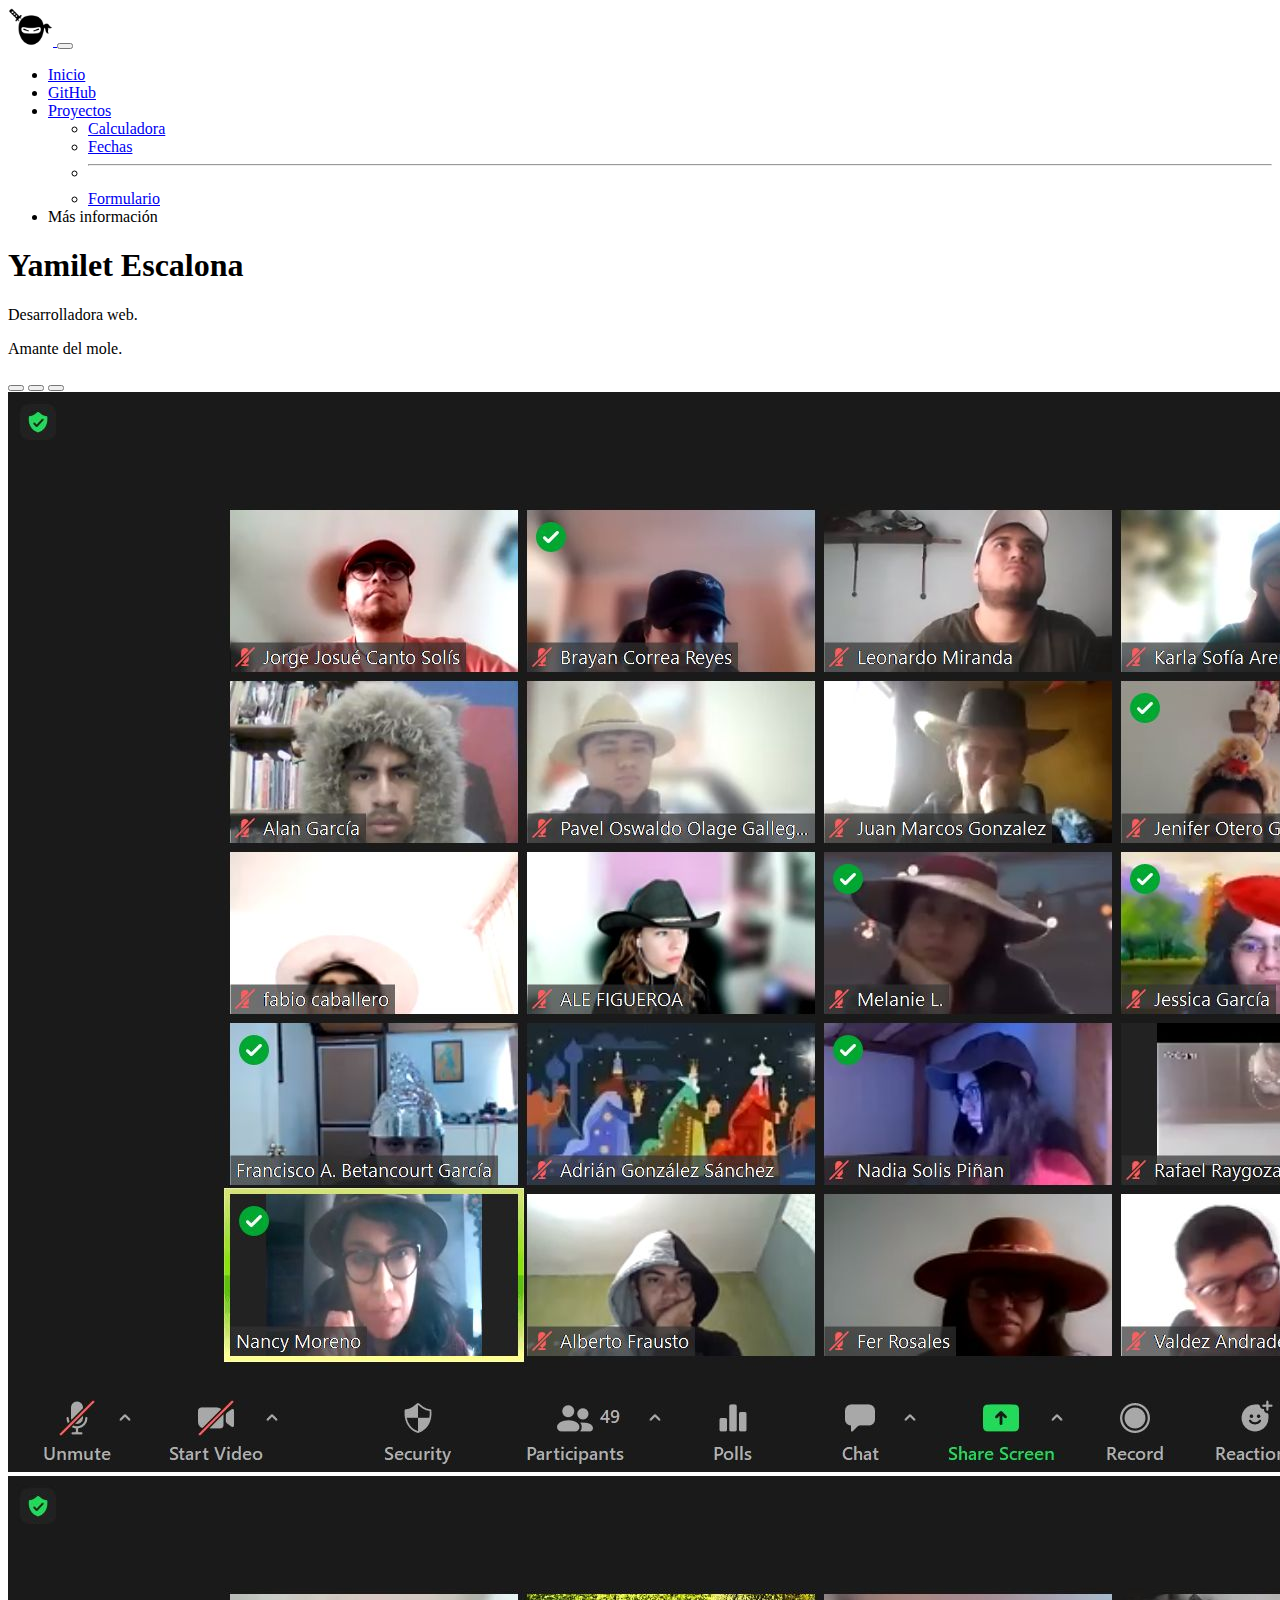
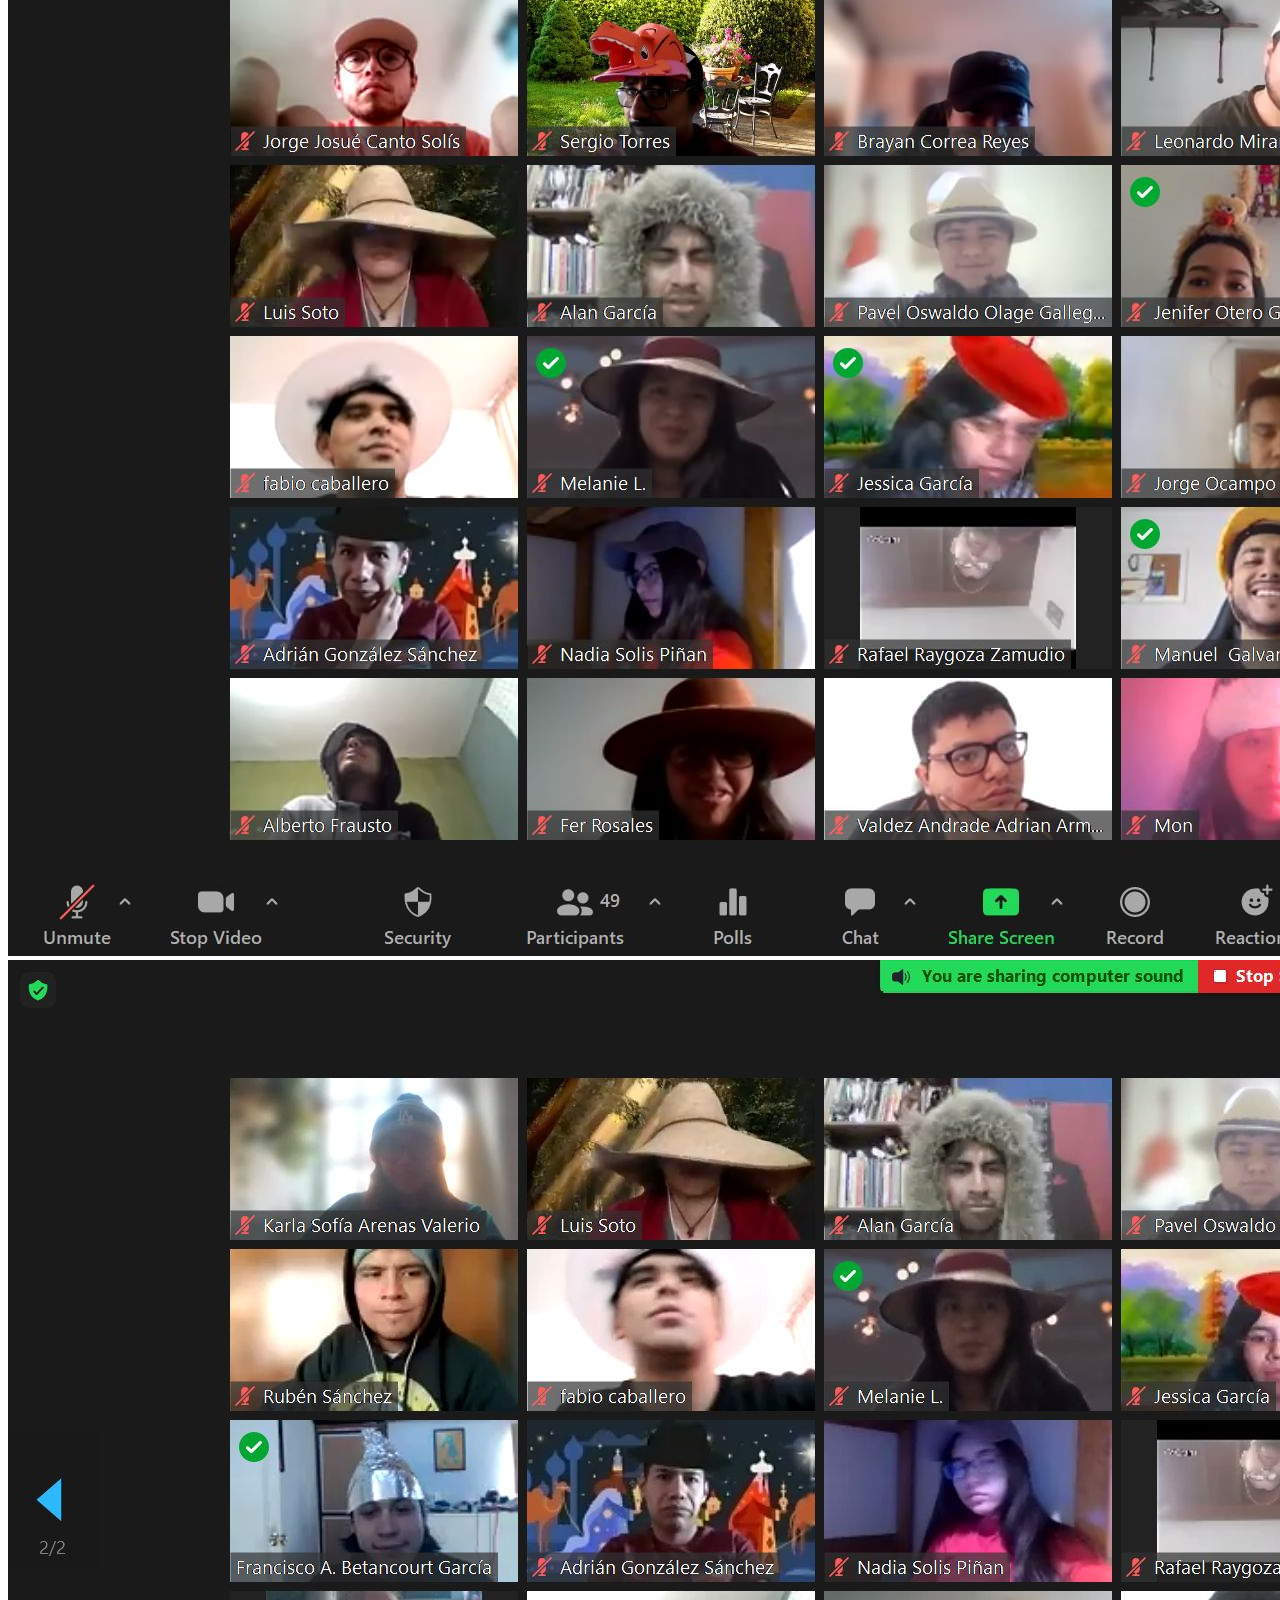
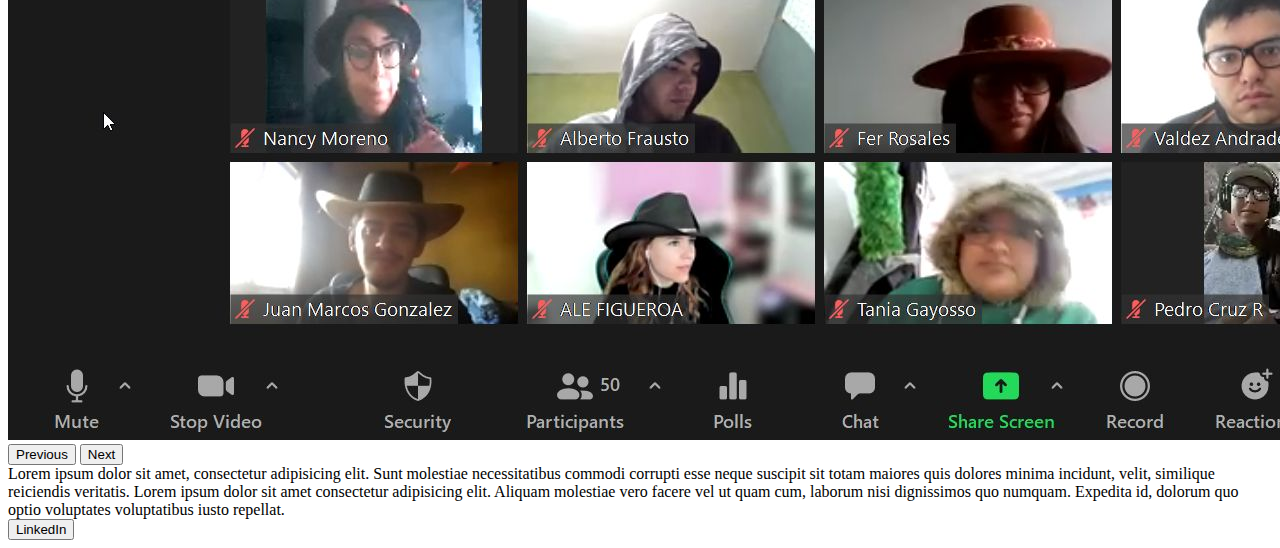
==== Index.html @ 20102d3e "ci: linkedin" ====
<!DOCTYPE html>
<html lang="es">
<head>
    <meta charset="utf-8" />
    <meta name="viewport" content="width=device-width, initial-scale=1" />
    <title>Bootstrap demo</title>
    <!-- Bootstrap CSS -->
    <link href="https://cdn.jsdelivr.net/npm/bootstrap@5.3.0-alpha1/dist/css/bootstrap.min.css" rel="stylesheet" integrity="sha384-GLhlTQ8iRABdZLl6O3oVMWSktQOp6b7In1Zl3/Jr59b6EGGoI1aFkw7cmDA6j6gD" crossorigin="anonymous"/>
    <!-- CSS personalizado -->
    <link rel="stylesheet" href="style.css"/>
</head>
<body>
    <!--Navbar -->
    <nav class="navbar navbar-expand-sm bg-body-emphasis">
        <div class="container-fluid">
            <a class="navbar-brand" href="#">
                <img class="logo-ninja" src="assets/IMG/ninja.png" alt="logo ninja"/>
            </a>
            <button class="navbar-toggler" type="button" data-bs-toggle="collapse"
                data-bs-target="#navbarSupportedContent" aria-controls="navbarSupportedContent" aria-expanded="false"
                aria-label="Toggle navigation">
                <span class="navbar-toggler-icon"></span>
            </button>
            <div class="collapse navbar-collapse" id="navbarSupportedContent">
                <ul class="navbar-nav me-auto mb-2 mb-lg-0">
                    <li class="nav-item">
                        <a class="nav-link active" aria-current="page" href="#">Inicio</a>
                    </li>
                    <li class="nav-item">
                        <a class="nav-link" target="_blank" href="https://github.com/YamiEscalona">GitHub</a>
                    </li>
                    <li class="nav-item dropdown">
                        <a class="nav-link dropdown-toggle" href="#" role="button" data-bs-toggle="dropdown"
                            aria-expanded="false">
                            Proyectos
                        </a>
                        <ul class="dropdown-menu">
                            <li><a class="dropdown-item" href="#">Calculadora</a></li>
                            <li><a class="dropdown-item" href="#">Fechas</a></li>
                            <li>
                                <hr class="dropdown-divider" />
                            </li>
                            <li>
                                <a class="dropdown-item" href="#">Formulario</a>
                            </li>
                        </ul>
                    </li>
                    <li class="nav-item">
                        <a class="nav-link disabled">Más información</a>
                    </li>
                </ul>
            </div>
        </div>
    </nav>
    <!-- Acerca de -->
    <div class="container">
        <div class="row">
            <h1 class="col">Yamilet Escalona</h1>
        </div>
        <div class="row">
            <p class="col-12 col-sm-4">Desarrolladora web.</p>
            <p class="col-12 col-sm-4">Amante del mole.</p>
        </div>
    </div>
    <!-- Carousel y descripción -->
    <div class="container">
        <div class="row justify-content-center">
            <!-- carousel -->
            <div class="col-10 col-sm-7">
                <div id="carouselExampleIndicators" class="carousel slide">
                    <div class="carousel-indicators">
                        <button type="button" data-bs-target="#carouselExampleIndicators" data-bs-slide-to="0"
                            class="active" aria-current="true" aria-label="Slide 1"></button>
                        <button type="button" data-bs-target="#carouselExampleIndicators" data-bs-slide-to="1"
                            aria-label="Slide 2"></button>
                        <button type="button" data-bs-target="#carouselExampleIndicators" data-bs-slide-to="2"
                            aria-label="Slide 3"></button>
                    </div>
                    <div class="carousel-inner">
                        <div class="carousel-item active">
                            <img src="./assets/IMG/carousel/sombreros1.jpg" class="d-block w-100 mx-auto" alt="..." />
                        </div>
                        <div class="carousel-item">
                            <img src="./assets/IMG/carousel/sombreros2.jpg" class="d-block w-100 mx-auto" alt="..." />
                        </div>
                        <div class="carousel-item">
                            <img src="./assets/IMG/carousel/sombreros3.jpg" class="d-block w-100 mx-auto" alt="..." />
                        </div>
                    </div>
                    <button class="carousel-control-prev" type="button" data-bs-target="#carouselExampleIndicators"
                        data-bs-slide="prev">
                        <span class="carousel-control-prev-icon" aria-hidden="true"></span>
                        <span class="visually-hidden">Previous</span>
                    </button>
                    <button class="carousel-control-next" type="button" data-bs-target="#carouselExampleIndicators"
                        data-bs-slide="next">
                        <span class="carousel-control-next-icon" aria-hidden="true"></span>
                        <span class="visually-hidden">Next</span>
                    </button>
                </div>
            </div>
           <!-- Descripción -->
        <div class="col-10 col-sm-5">
            <div class="col">
                Lorem ipsum dolor sit amet, consectetur adipisicing elit. Sunt molestiae necessitatibus commodi corrupti esse neque suscipit sit totam maiores quis dolores minima incidunt, velit, similique reiciendis veritatis. Lorem ipsum dolor sit amet consectetur adipisicing elit. Aliquam molestiae vero facere vel ut quam cum, laborum nisi dignissimos quo numquam. Expedita id, dolorum quo optio voluptates voluptatibus iusto repellat.
            </div>
            <div class="col text-center">
                <button type="button" class="btn btn-dark my-2">LinkedIn</button>
            </div>
        </div>
    </div>
    <!-- bootstrap script -->
    <script src="https://cdn.jsdelivr.net/npm/bootstrap@5.3.0-alpha1/dist/js/bootstrap.bundle.min.js"
        integrity="sha384-w76AqPfDkMBDXo30jS1Sgez6pr3x5MlQ1ZAGC+nuZB+EYdgRZgiwxhTBTkF7CXvN"
        crossorigin="anonymous"></script>
</body>
</html>
---- style.css ----
.logo-ninja {
    max-height: 38px; 
 }
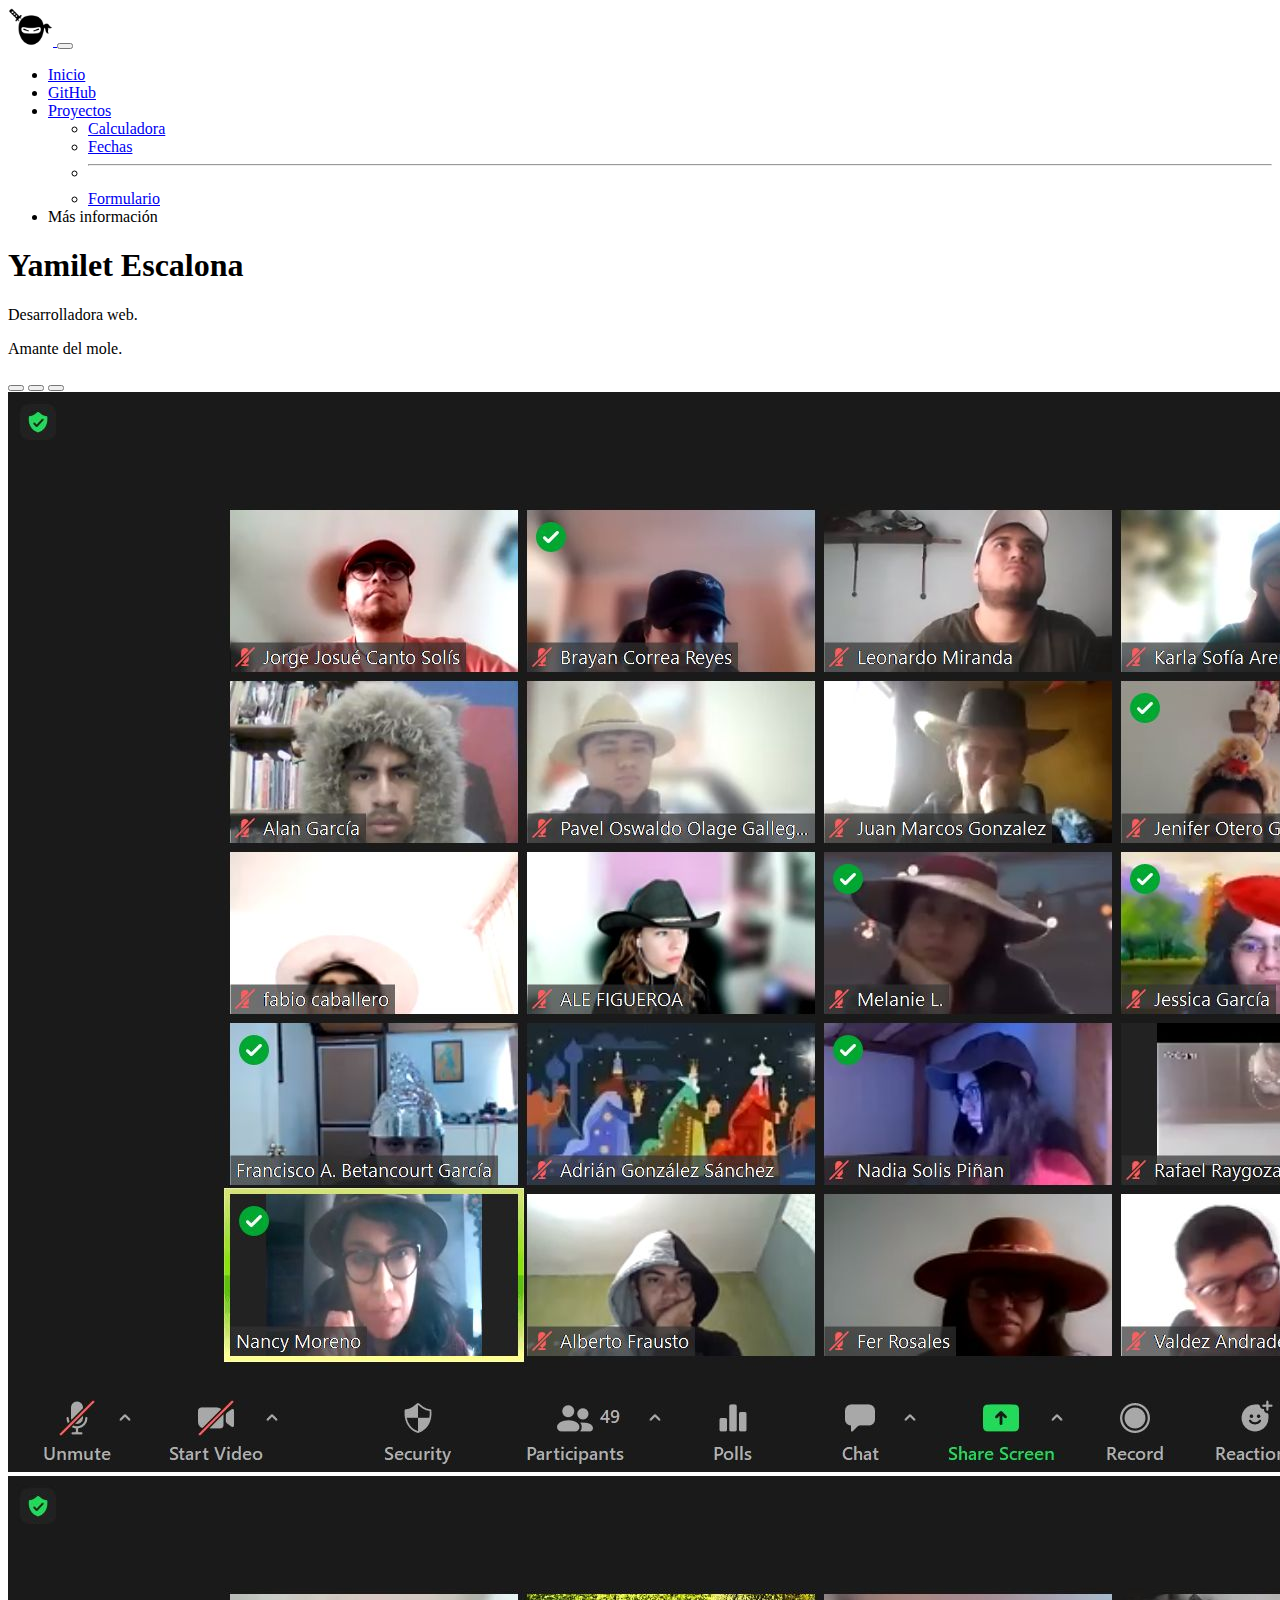
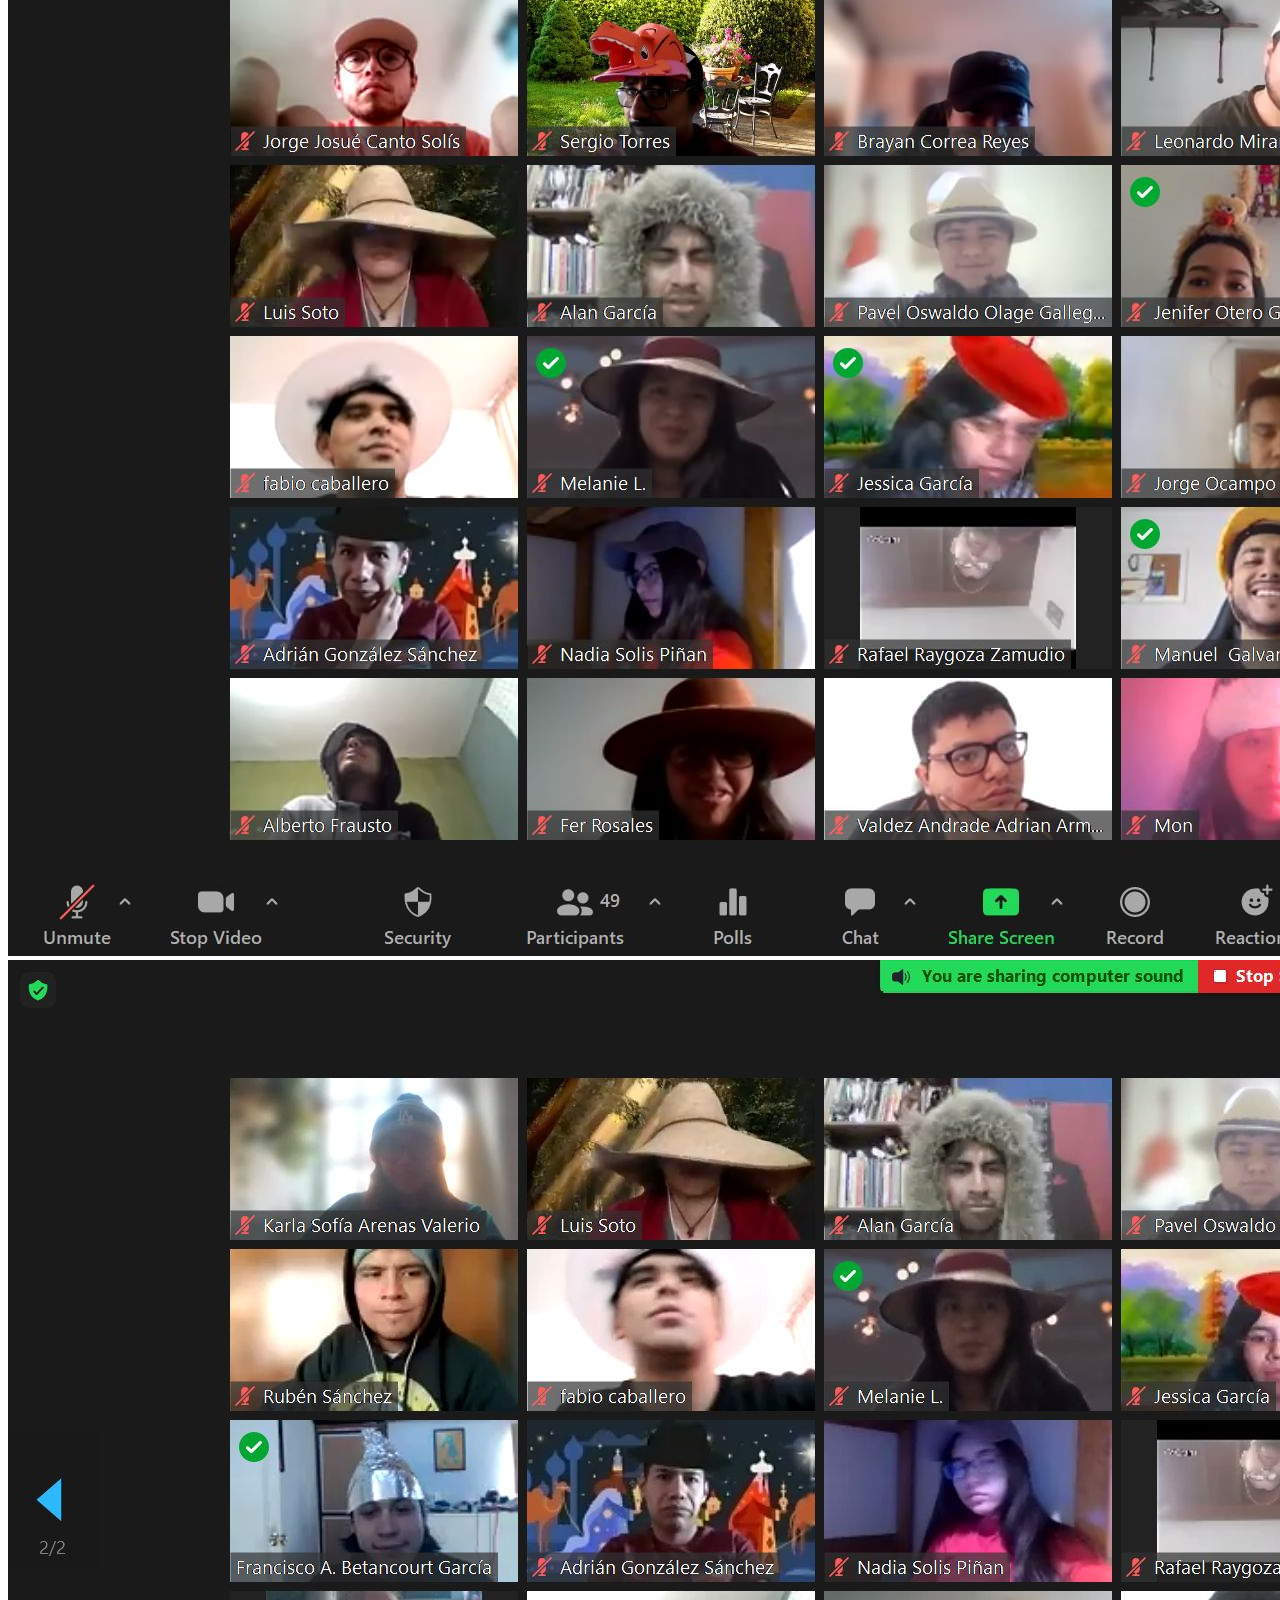
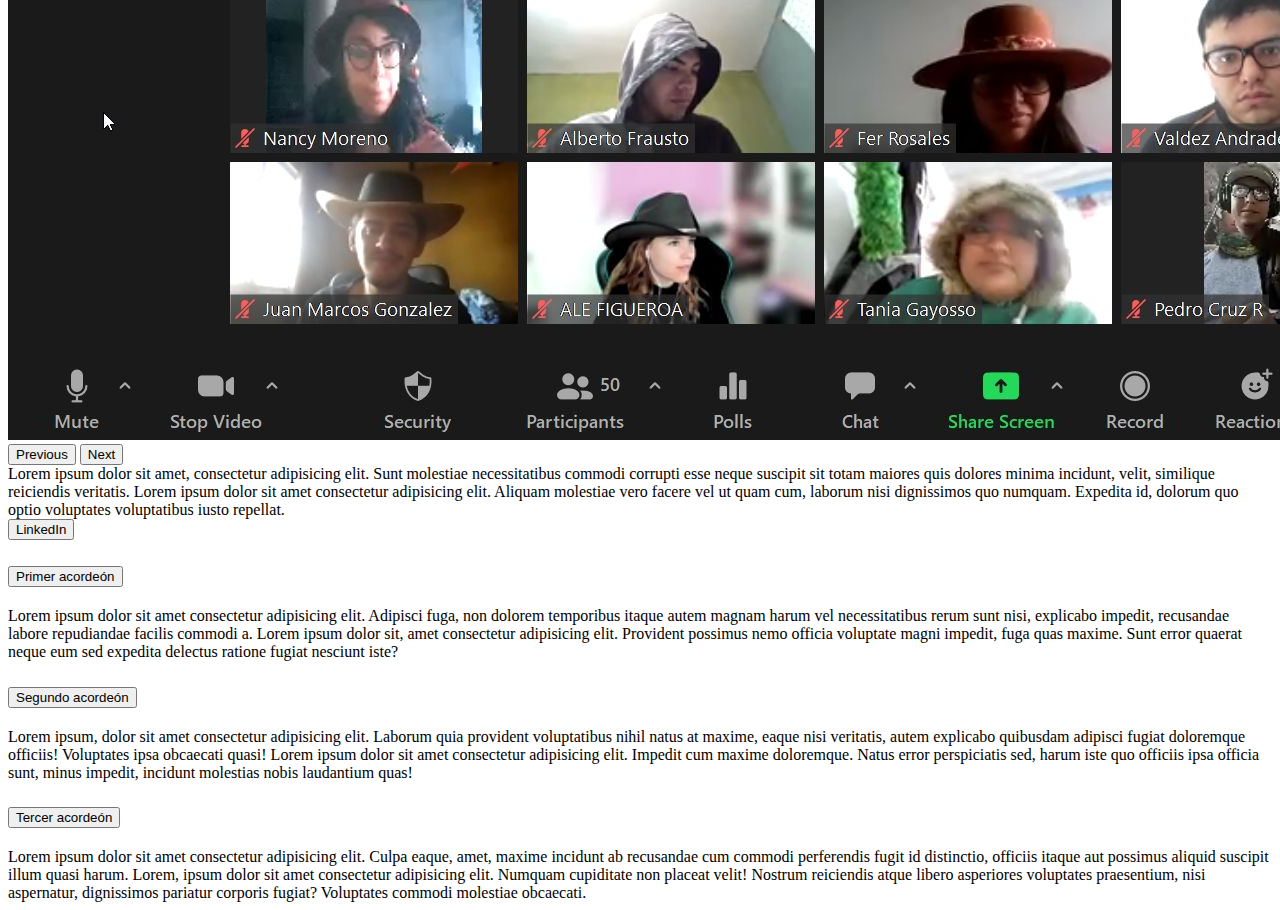
==== commit 2a5e1a48: "ci: Accordion" ====
--- a/Index.html
+++ b/Index.html
@@ -109,6 +109,43 @@
             </div>
         </div>
     </div>
+    <div class="accordion my-4" id="accordionExample">
+        <div class="accordion-item">
+          <h2 class="accordion-header" id="headingOne">
+            <button class="accordion-button" type="button" data-bs-toggle="collapse" data-bs-target="#collapseOne" aria-expanded="true" aria-controls="collapseOne">Primer acordeón
+            </button>
+          </h2>
+          <div id="collapseOne" class="accordion-collapse collapse show" aria-labelledby="headingOne" data-bs-parent="#accordionExample">
+            <div class="accordion-body">
+              Lorem ipsum dolor sit amet consectetur adipisicing elit. Adipisci fuga, non dolorem temporibus itaque autem magnam harum vel necessitatibus rerum sunt nisi, explicabo impedit, recusandae labore repudiandae facilis commodi a. Lorem ipsum dolor sit, amet consectetur adipisicing elit. Provident possimus nemo officia voluptate magni impedit, fuga quas maxime. Sunt error quaerat neque eum sed expedita delectus ratione fugiat nesciunt iste?
+            </div>
+          </div>
+        </div>
+        <div class="accordion-item">
+          <h2 class="accordion-header" id="headingTwo">
+            <button class="accordion-button collapsed" type="button" data-bs-toggle="collapse" data-bs-target="#collapseTwo" aria-expanded="false" aria-controls="collapseTwo">
+              Segundo acordeón
+            </button>
+          </h2>
+          <div id="collapseTwo" class="accordion-collapse collapse" aria-labelledby="headingTwo" data-bs-parent="#accordionExample">
+            <div class="accordion-body">
+              Lorem ipsum, dolor sit amet consectetur adipisicing elit. Laborum quia provident voluptatibus nihil natus at maxime, eaque nisi veritatis, autem explicabo quibusdam adipisci fugiat doloremque officiis! Voluptates ipsa obcaecati quasi! Lorem ipsum dolor sit amet consectetur adipisicing elit. Impedit cum maxime doloremque. Natus error perspiciatis sed, harum iste quo officiis ipsa officia sunt, minus impedit, incidunt molestias nobis laudantium quas!
+            </div>
+          </div>
+        </div>
+        <div class="accordion-item">
+          <h2 class="accordion-header" id="headingThree">
+            <button class="accordion-button collapsed" type="button" data-bs-toggle="collapse" data-bs-target="#collapseThree" aria-expanded="false" aria-controls="collapseThree">
+              Tercer acordeón
+            </button>
+          </h2>
+          <div id="collapseThree" class="accordion-collapse collapse" aria-labelledby="headingThree" data-bs-parent="#accordionExample">
+            <div class="accordion-body">
+             Lorem ipsum dolor sit amet consectetur adipisicing elit. Culpa eaque, amet, maxime incidunt ab recusandae cum commodi perferendis fugit id distinctio, officiis itaque aut possimus aliquid suscipit illum quasi harum. Lorem, ipsum dolor sit amet consectetur adipisicing elit. Numquam cupiditate non placeat velit! Nostrum reiciendis atque libero asperiores voluptates praesentium, nisi aspernatur, dignissimos pariatur corporis fugiat? Voluptates commodi molestiae obcaecati.
+            </div>
+          </div>
+        </div>
+      </div>
     <!-- bootstrap script -->
     <script src="https://cdn.jsdelivr.net/npm/bootstrap@5.3.0-alpha1/dist/js/bootstrap.bundle.min.js"
         integrity="sha384-w76AqPfDkMBDXo30jS1Sgez6pr3x5MlQ1ZAGC+nuZB+EYdgRZgiwxhTBTkF7CXvN"
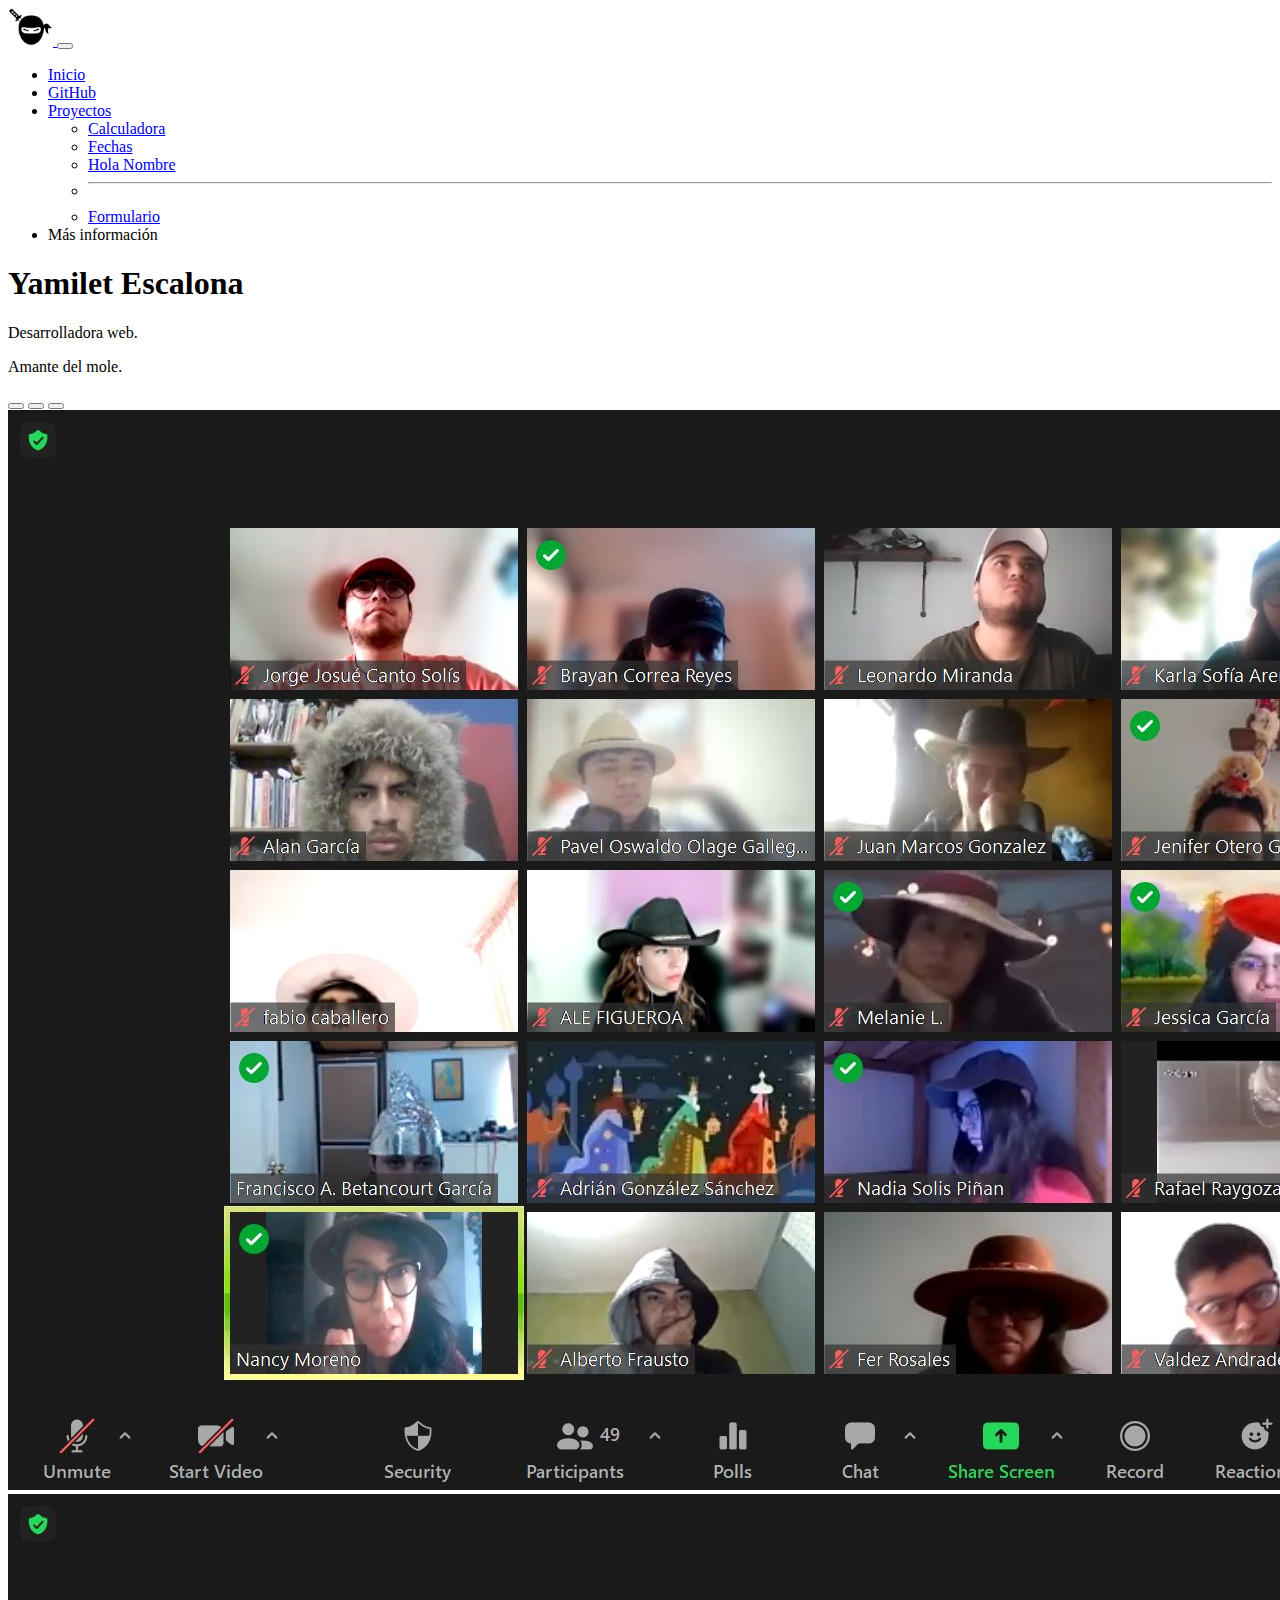
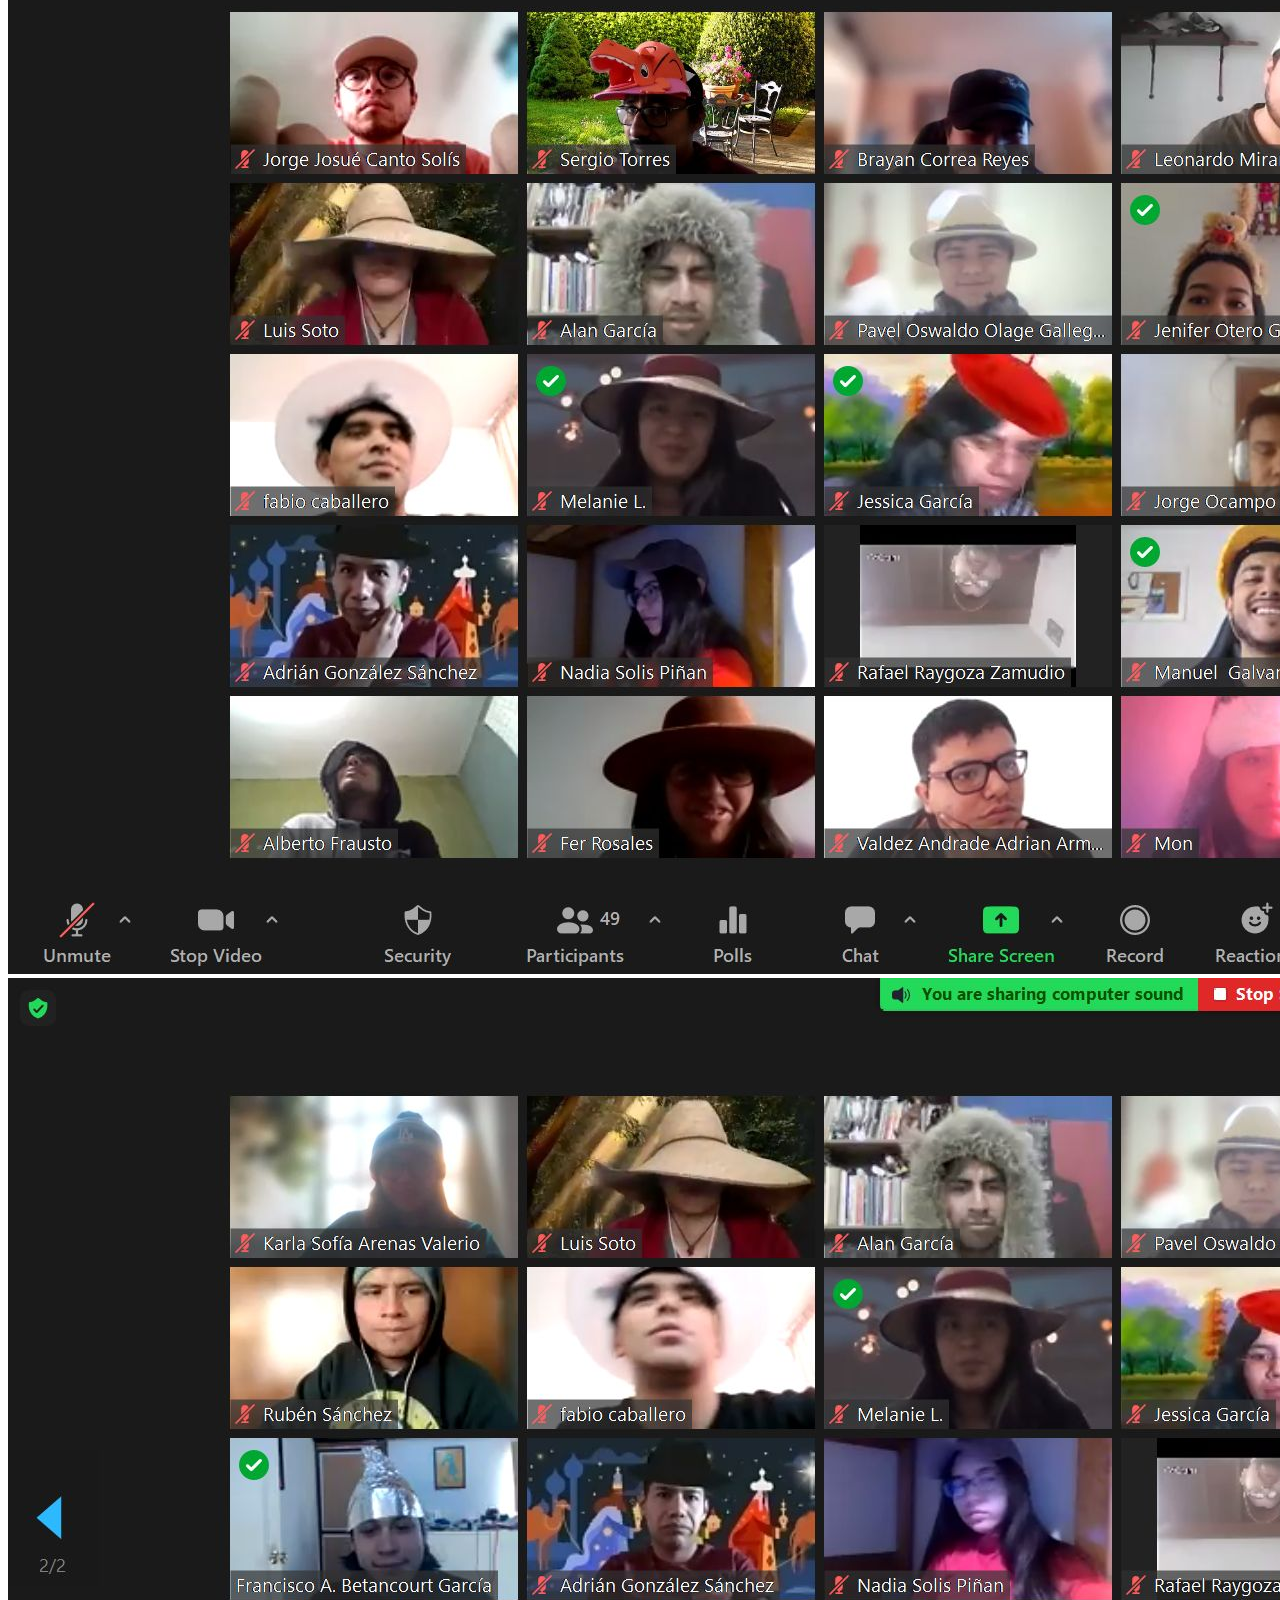
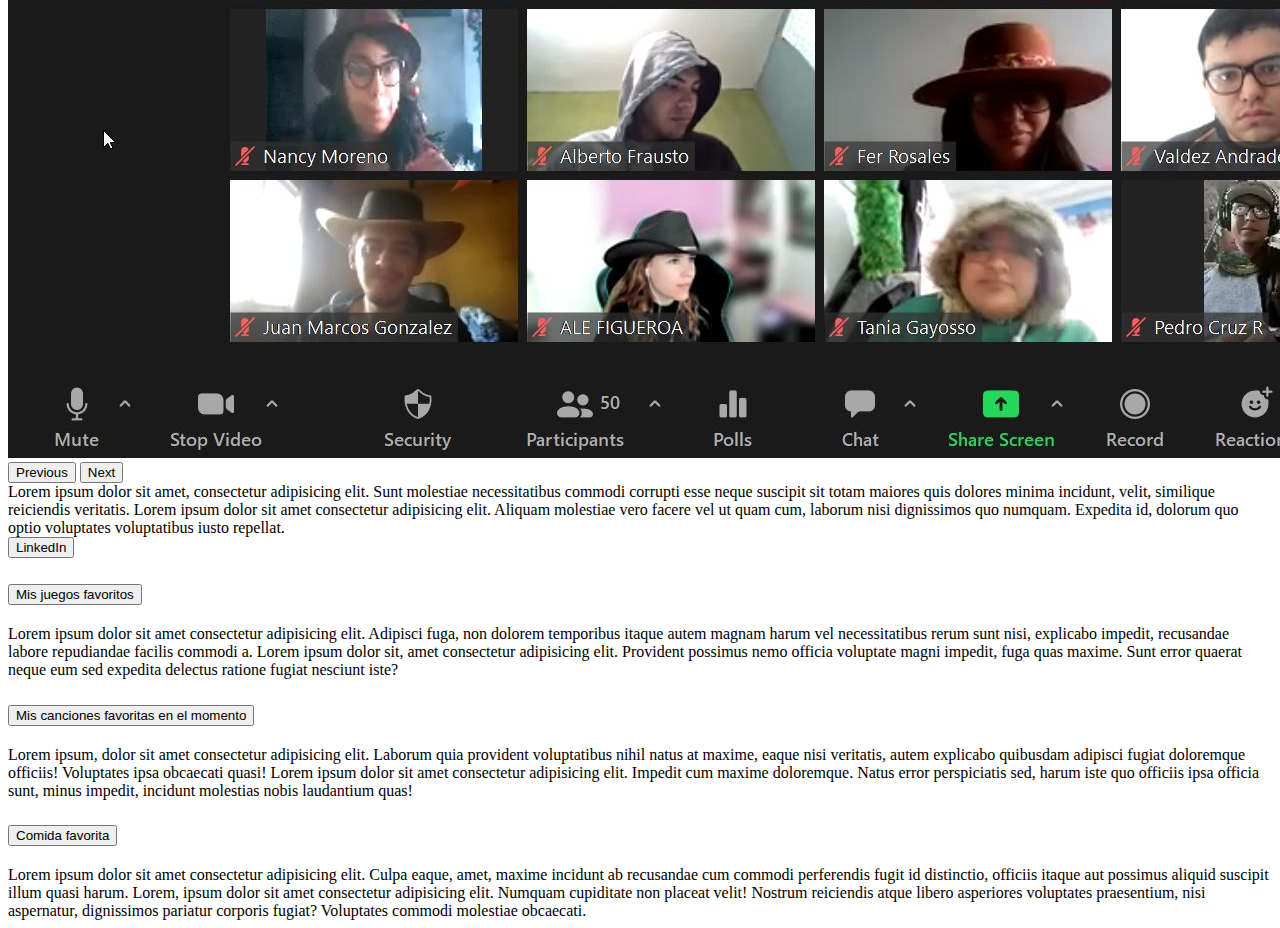
==== commit 0963af59: "ci: Hola nombre" ====
--- a/Index.html
+++ b/Index.html
@@ -37,6 +37,7 @@
                         <ul class="dropdown-menu">
                             <li><a class="dropdown-item" href="#">Calculadora</a></li>
                             <li><a class="dropdown-item" href="#">Fechas</a></li>
+                            <li><a class="dropdown-item" target="_blank" href="Practica/Hola-nombre.html">Hola Nombre</a></li>
                             <li>
                                 <hr class="dropdown-divider" />
                             </li>
@@ -112,7 +113,7 @@
     <div class="accordion my-4" id="accordionExample">
         <div class="accordion-item">
           <h2 class="accordion-header" id="headingOne">
-            <button class="accordion-button" type="button" data-bs-toggle="collapse" data-bs-target="#collapseOne" aria-expanded="true" aria-controls="collapseOne">Primer acordeón
+            <button class="accordion-button" type="button" data-bs-toggle="collapse" data-bs-target="#collapseOne" aria-expanded="true" aria-controls="collapseOne">Mis juegos favoritos
             </button>
           </h2>
           <div id="collapseOne" class="accordion-collapse collapse show" aria-labelledby="headingOne" data-bs-parent="#accordionExample">
@@ -124,7 +125,7 @@
         <div class="accordion-item">
           <h2 class="accordion-header" id="headingTwo">
             <button class="accordion-button collapsed" type="button" data-bs-toggle="collapse" data-bs-target="#collapseTwo" aria-expanded="false" aria-controls="collapseTwo">
-              Segundo acordeón
+              Mis canciones favoritas en el momento
             </button>
           </h2>
           <div id="collapseTwo" class="accordion-collapse collapse" aria-labelledby="headingTwo" data-bs-parent="#accordionExample">
@@ -136,7 +137,7 @@
         <div class="accordion-item">
           <h2 class="accordion-header" id="headingThree">
             <button class="accordion-button collapsed" type="button" data-bs-toggle="collapse" data-bs-target="#collapseThree" aria-expanded="false" aria-controls="collapseThree">
-              Tercer acordeón
+              Comida favorita
             </button>
           </h2>
           <div id="collapseThree" class="accordion-collapse collapse" aria-labelledby="headingThree" data-bs-parent="#accordionExample">
